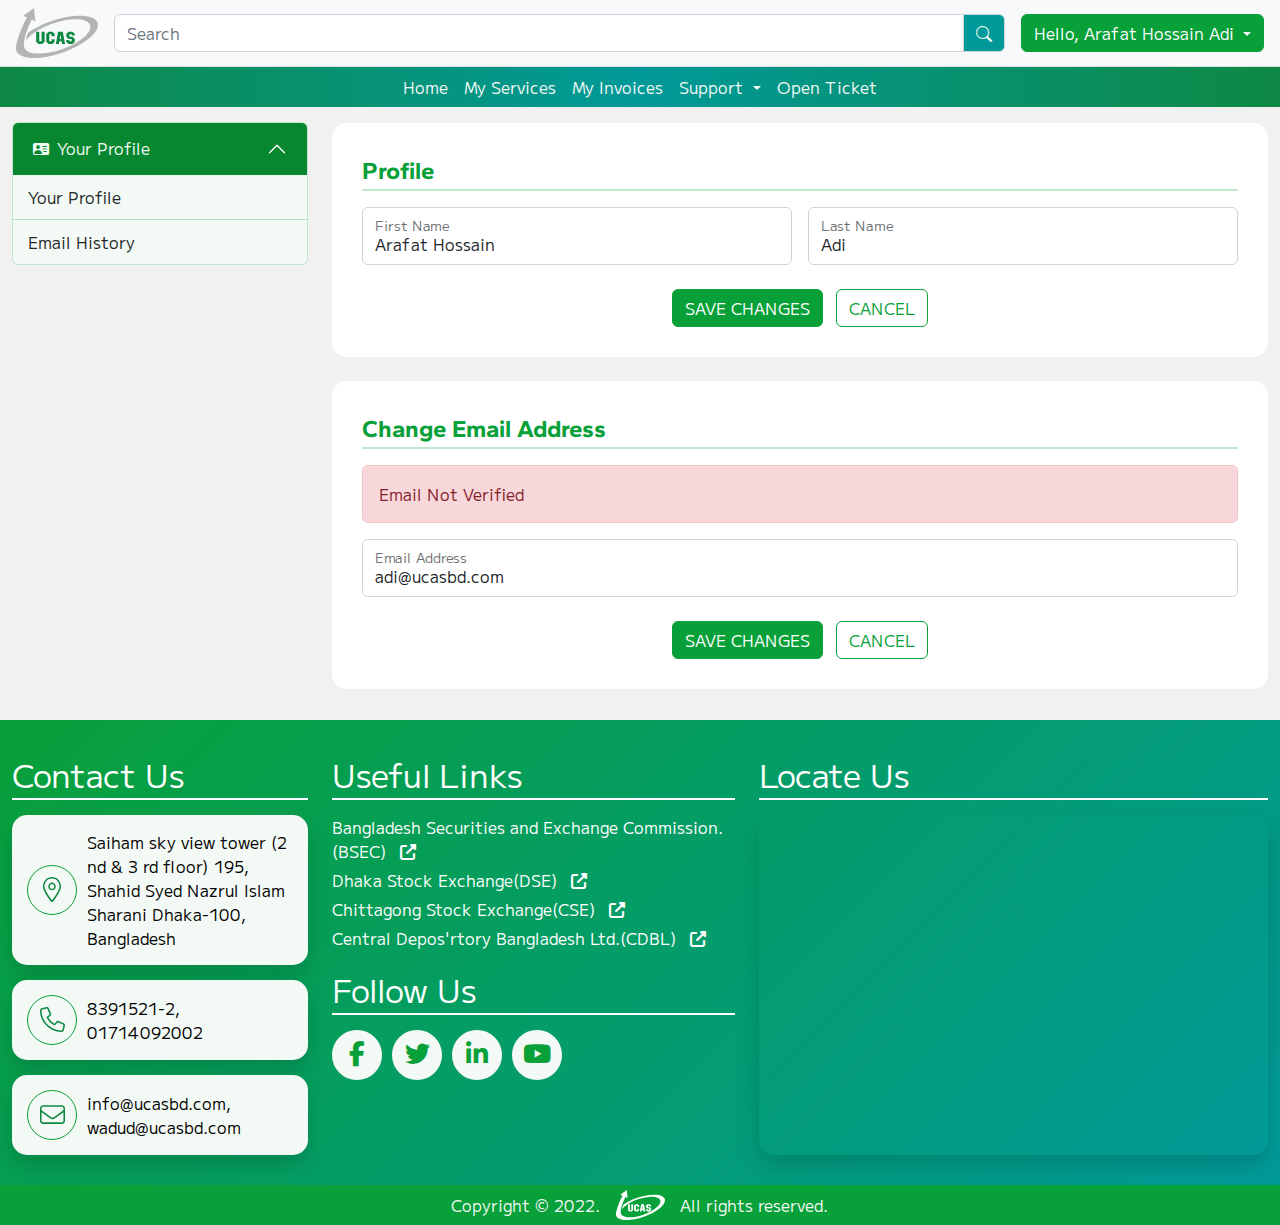
==== yourProfile.html @ eae657e6 "vrer" ====
<!DOCTYPE html>
<html lang="en">
<head>
	<meta charset="UTF-8">
	<meta name="viewport" content="width=device-width, initial-scale=1.0">
	<title>Your Profile | UCAS Ticketing System</title>

	<meta property="og:image" content="images/thumbnail.jpg">
	<link rel="icon" type="image/x-icon" href="images/favicon.png">

	<!-- fonts -->
	<link rel="preconnect" href="https://fonts.googleapis.com">
	<link rel="preconnect" href="https://fonts.gstatic.com" crossorigin>
	<link href="https://fonts.googleapis.com/css2?family=Gantari:wght@300;700;900&family=M+PLUS+2:wght@400;500;700&display=swap" rel="stylesheet">
	<link rel="stylesheet" href="https://cdnjs.cloudflare.com/ajax/libs/font-awesome/6.2.0/css/all.min.css">
	<link rel="stylesheet" href="https://cdn.jsdelivr.net/npm/bootstrap-icons@1.10.3/font/bootstrap-icons.css">
	<link rel="stylesheet" href="https://cdnjs.cloudflare.com/ajax/libs/font-awesome/6.4.0/css/all.min.css">
	
	<!-- css -->
	<link rel="stylesheet" href="css/bootstrap.min.css">
	<link rel="stylesheet" href="css/common.css">
	<link rel="stylesheet" href="css/accountDetails.css">
</head>
<body>
	<!--============================
	=            header            =
	=============================-->
	<header data-include="header"></header>

	<!--==========================
	=            body            =
	===========================-->
	<section class="container-fluid">
		<div class="row">
			<div class="col-lg-3 order-last order-lg-first">
				<div class="sideAccordionWrapper">
					<div class="accordion shortcuts" id="shortcuts">
						<div class="accordion-item">
							<h2 class="accordion-header" id="shortcutHeading">
								<button class="accordion-button" type="button" data-bs-toggle="collapse" data-bs-target="#shortcutCollapse" aria-expanded="true" aria-controls="shortcutCollapse">
									<i class="bi bi-person-vcard-fill me-2"></i>
									<span>Your Profile</span>
								</button>
							</h2>
							<div id="shortcutCollapse" class="accordion-collapse collapse show" aria-labelledby="shortcutHeading" data-bs-parent="#shortcuts">
								<div class="accordion-body">
									<a class="shortcutMenu" href="yourProfile.html">
										<span>Your Profile</span>
									</a>
									<a class="shortcutMenu" href="emailHistory.html">
										<span>Email History</span>
									</a>
								</div>
							</div>
						</div>
					</div>
				</div>
			</div>
			<div class="col-lg-9 my-3">
				<div class="account-details-form">
					<div class="row g-3">
						<div class="col-lg-12">
							<div class="title">
								Profile
							</div>
						</div>
						<div class="col-lg-6">
							<div class="form-floating">
							  <input type="text" class="form-control" placeholder="First Name" value="Arafat Hossain">
							  <label for="clientName">First Name</label>
							</div>
						</div>
						<div class="col-lg-6">
							<div class="form-floating">
							  <input type="text" class="form-control" placeholder="Last Name" value="Adi">
							  <label for="clientName">Last Name</label>
							</div>
						</div>
						<div class="col-lg-12 text-center mt-4">
							<button class="btn btn-primary me-2">save changes</button>
							<button class="btn btn-outline-primary">Cancel</button>
						</div>
					</div>
				</div>
				<div class="account-details-form mt-4">
					<div class="row g-3">
						<div class="col-lg-12">
							<div class="title">
								Change Email Address
							</div>
						</div>
						<div class="col-lg-12">
							<div class="alert alert-danger mb-0" role="alert">
							  Email Not Verified
							</div>
						</div>
						<div class="col-lg-12">
							<div class="form-floating">
							  <input type="email" class="form-control" placeholder="First Name" value="adi@ucasbd.com">
							  <label for="clientName">Email Address</label>
							</div>
						</div>
						<div class="col-lg-12 text-center mt-4">
							<button class="btn btn-primary me-2">save changes</button>
							<button class="btn btn-outline-primary">Cancel</button>
						</div>
					</div>
				</div>
			</div>
		</div>
	</section>

	<!--============================
	=            footer            =
	=============================-->
	<div data-include="footer" class="pt15"></div>
</body>
<!-- scripts -->
<script src="js/jquery-3.6.1.min.js"></script>
<script src="js/popper.min.js"></script>
<script src="js/bootstrap.min.js"></script>
<script src="js/isotope.pkgd.min.js"></script>
<script src="js/owl.carousel.min.js"></script>
<script src="js/masonry.pkgd.min.js"></script>
<script src="js/main.js"></script>
<script>
	$("#attAdder").click(function () {
	  $("#ticketAttachmentContainer").append('<div class="input-group"> <input type="file" class="form-control"> </div>');
	});

	var switchLabel = document.getElementById('switchLabel');
	switchLabel.innerHTML = "YES";
	$('#flexSwitchCheckChecked').change(function() {
        if(this.checked) {
            switchLabel.innerHTML = "YES";
            $(".form-check-input").css("background-color","green");
            $(".form-check-input").css("border-color","green");
        }else{
        	switchLabel.innerHTML = "NO";
        	$(".form-check-input").css("background-color","red");
        	$(".form-check-input").css("border-color","red");
        }     
	 });
</script>
</html>
---- css/common.css ----
/*================================
=            uiversal            =
================================*/
* {
  margin: 0;
  padding: 0; }

html {
  overflow-x: hidden; }

body {
  font-family: "M PLUS 2", sans-serif;
  background-color: rgba(238, 238, 238, 0.8); }

a, a:hover, a:focus {
  text-decoration: none;
  color: unset; }

a, p, span, button {
  font-family: "M PLUS 2", sans-serif; }

h1, h2, h3, h4, h5, h6 {
  font-family: "Gantari", sans-serif;
  font-weight: 700;
  margin: 0; }

hr, p {
  margin: 0; }

.pt15 {
  padding-top: 15px; }

.pt30 {
  padding-top: 30px; }

.pt60 {
  padding-top: 60px; }

.pb15 {
  padding-bottom: 15px; }

.pb30 {
  padding-bottom: 30px; }

.pb60 {
  padding-bottom: 60px; }

.ptb15 {
  padding-top: 15px;
  padding-bottom: 15px; }

.ptb30 {
  padding-top: 30px;
  padding-bottom: 30px; }

.ptb60 {
  padding-top: 60px;
  padding-bottom: 60px; }

.mt15 {
  margin-top: 15px; }

.mt30 {
  margin-top: 30px; }

.mt60 {
  margin-top: 60px; }

.mb15 {
  margin-bottom: 15px; }

.mb30 {
  margin-bottom: 30px; }

.mb60 {
  margin-bottom: 60px; }

.mtb15 {
  margin-top: 15px;
  margin-bottom: 15px; }

.mtb30 {
  margin-top: 30px;
  margin-bottom: 30px; }

.mtb60 {
  margin-top: 60px;
  margin-bottom: 60px; }

/*=====  End of uiversal  ======*/
/*==============================
=            header            =
==============================*/
.logo-user-container {
  display: flex;
  flex-direction: row;
  justify-content: space-between;
  align-items: center;
  background: var(--bs-light);
  padding: 0.5rem 1rem;
  border-bottom: 1px solid rgba(0, 0, 0, 0.1); }
  .logo-user-container img {
    max-height: 50px; }
  .logo-user-container .input-group {
    margin: 0 1rem; }
    .logo-user-container .input-group .input-group-text {
      background-color: #009999;
      color: #F3F9F4; }
  .logo-user-container .btn-group .btn-primary {
    text-transform: capitalize; }

.dropdown-menu[data-bs-popper] {
  background: #F3F9F4;
  top: 40px;
  border: 1px solid rgba(8, 160, 57, 0.25); }
  .dropdown-menu[data-bs-popper] .dropdown-item:hover {
    color: #066f28;
    background: rgba(8, 160, 57, 0.15); }

.navbar {
  background: linear-gradient(90deg, #0e8944 0%, #009999 50%, #0e8944 100%);
  --bs-navbar-padding-y:0; }
  .navbar .navbar-collapse {
    justify-content: center; }
  .navbar .nav-link {
    color: #F3F9F4; }
    .navbar .nav-link.active {
      color: #F3F9F4; }

@media (max-width: 992px) {
  .navbar {
    background: linear-gradient(135deg, #0e8944 0%, #009999 100%); }

  .logo-user-container {
    flex-direction: column; }
    .logo-user-container .navTogglerFix {
      display: flex;
      flex-direction: row;
      justify-content: space-between;
      align-items: center;
      width: 100%; }
      .logo-user-container .navTogglerFix .navbar-toggler:focus {
        box-shadow: unset; }
    .logo-user-container .navbar {
      background: unset;
      --bs-navbar-padding-y: 0; } }
@media (min-width: 992px) {
  .navTogglerFix {
    display: none; } }
/*=====  End of header  ======*/
/*===============================
=            content            =
===============================*/
.btn-primary {
  --bs-btn-color: #fff;
  --bs-btn-bg: #08A039;
  --bs-btn-border-color: #08A039;
  --bs-btn-hover-color: #fff;
  --bs-btn-hover-bg: #078830;
  --bs-btn-hover-border-color: #078830;
  --bs-btn-focus-shadow-rgb: 0 0 0 0.2rem rgba(8, 160, 57, 0.25);
  --bs-btn-active-color: #fff;
  --bs-btn-active-bg: #078830;
  --bs-btn-active-border-color: #acfbc6;
  --bs-btn-active-shadow: inset 0 3px 5px rgba(0, 0, 0, 0.125);
  --bs-btn-disabled-color: #fff;
  --bs-btn-disabled-bg: #0d6efd;
  --bs-btn-disabled-border-color: #0d6efd; }

.accordion {
  --bs-accordion-color: #212529;
  --bs-accordion-bg: #ffffff;
  --bs-accordion-transition: color 0.15s ease-in-out,background-color 0.15s ease-in-out,border-color 0.15s ease-in-out,box-shadow 0.15s ease-in-out,border-radius 0.15s ease;
  --bs-accordion-border-color: rgba(8, 160, 57, 0.25);
  --bs-accordion-border-width: 1px;
  --bs-accordion-border-radius: 0.375rem;
  --bs-accordion-inner-border-radius: calc(0.375rem - 1px);
  --bs-accordion-btn-padding-x: 1.25rem;
  --bs-accordion-btn-padding-y: 1rem;
  --bs-accordion-btn-color: #F3F9F4;
  --bs-accordion-btn-bg: #08A039;
  --bs-accordion-btn-icon: url("data:image/svg+xml,%3Csvg xmlns='http://www.w3.org/2000/svg' viewBox='0 0 16 16' fill='%23ffffff'%3E%3Cpath fill-rule='evenodd' d='M1.646 4.646a.5.5 0 0 1 .708 0L8 10.293l5.646-5.647a.5.5 0 0 1 .708.708l-6 6a.5.5 0 0 1-.708 0l-6-6a.5.5 0 0 1 0-.708z'/%3E%3C/svg%3E");
  --bs-accordion-btn-icon-width: 1.25rem;
  --bs-accordion-btn-icon-transform: rotate(-180deg);
  --bs-accordion-btn-icon-transition: transform 0.2s ease-in-out;
  --bs-accordion-btn-active-icon: url("data:image/svg+xml,%3Csvg xmlns='http://www.w3.org/2000/svg' viewBox='0 0 16 16' fill='%23ffffff'%3E%3Cpath fill-rule='evenodd' d='M1.646 4.646a.5.5 0 0 1 .708 0L8 10.293l5.646-5.647a.5.5 0 0 1 .708.708l-6 6a.5.5 0 0 1-.708 0l-6-6a.5.5 0 0 1 0-.708z'/%3E%3C/svg%3E");
  --bs-accordion-btn-focus-border-color: #86b7fe;
  --bs-accordion-btn-focus-box-shadow: unset;
  --bs-accordion-body-padding-x: 1.25rem;
  --bs-accordion-body-padding-y: 1rem;
  --bs-accordion-active-color: #F3F9F4;
  --bs-accordion-active-bg: #078830; }

.pagination {
  --bs-pagination-padding-x: 0.75rem;
  --bs-pagination-padding-y: 0.375rem;
  --bs-pagination-font-size: 1rem;
  --bs-pagination-color: #08A039;
  --bs-pagination-bg: #F3F9F4;
  --bs-pagination-border-width: 1px;
  --bs-pagination-border-color: rgba(8, 160, 57, 0.25);
  --bs-pagination-border-radius: 0.375rem;
  --bs-pagination-hover-color: #fff;
  --bs-pagination-hover-bg: rgba(8, 160, 57, 0.5);
  --bs-pagination-hover-border-color: #dee2e6;
  --bs-pagination-focus-color: #fff;
  --bs-pagination-focus-bg: rgba(8, 160, 57, 0.5);
  --bs-pagination-focus-box-shadow: 0 0 0 0.25rem rgba(8, 160, 57, 0.25);
  --bs-pagination-active-color: #F3F9F4;
  --bs-pagination-active-bg: #08A039;
  --bs-pagination-active-border-color: #08A039;
  --bs-pagination-disabled-color: #6c757d;
  --bs-pagination-disabled-bg: #fff;
  --bs-pagination-disabled-border-color: #dee2e6;
  display: flex;
  padding-left: 0;
  list-style: none; }

.btn-primary {
  color: #fff;
  background-color: #08A039;
  border-color: #08A039;
  text-transform: uppercase; }

.btn-primary:hover {
  color: #fff;
  background-color: #078830;
  border-color: #078830; }

.btn-primary.focus, .btn-primary:focus, .btn:focus-visible {
  color: #fff;
  background-color: #078830;
  border-color: #acfbc6;
  box-shadow: 0 0 0 0.2rem rgba(8, 160, 57, 0.25); }

.btn.show:focus-visible {
  box-shadow: 0 0 0 0.2rem rgba(8, 160, 57, 0.25); }

.btn-primary:not(:disabled):not(.disabled):active {
  color: #fff;
  background-color: #078830;
  border-color: #acfbc6;
  box-shadow: 0 0 0 0.2rem rgba(8, 160, 57, 0.25); }

.btn-primary:not(:disabled):not(.disabled).active:focus, .btn-primary:not(:disabled):not(.disabled):active:focus {
  box-shadow: 0 0 0 0.2rem rgba(8, 160, 57, 0.25); }

.btn-outline-primary {
  color: #08A039;
  border-color: #08A039;
  text-transform: uppercase; }

.btn-outline-primary:hover {
  color: #fff;
  background-color: #08A039;
  border-color: #08A039; }

.btn-outline-primary.focus, .btn-outline-primary:focus {
  box-shadow: 0 0 0 0.2rem rgba(8, 160, 57, 0.25); }

.btn-outline-primary:not(:disabled):not(.disabled):active {
  color: #fff;
  background-color: #078830;
  border-color: #078830; }

.btn-outline-primary:not(:disabled):not(.disabled):active:focus {
  box-shadow: 0 0 0 0.2rem rgba(8, 160, 57, 0.25); }

.form-control:focus {
  border-color: #08A039;
  box-shadow: 0 0 0 0.2rem rgba(8, 160, 57, 0.25); }

.form-select:focus {
  border-color: #08A039;
  box-shadow: 0 0 0 0.25rem rgba(8, 160, 57, 0.25); }

.sideAccordionWrapper {
  margin: 15px 0; }

.accordion.shortcuts .accordion-body {
  background: #F3F9F4;
  padding: unset;
  overflow: hidden; }
.accordion.shortcuts .shortcutMenu {
  display: flex;
  flex-direction: row;
  align-items: center;
  padding: 10px 15px; }
  .accordion.shortcuts .shortcutMenu:not(:last-child) {
    border-bottom: 1px solid rgba(8, 160, 57, 0.25); }
  .accordion.shortcuts .shortcutMenu i {
    margin-right: 10px;
    color: #08A039; }
  .accordion.shortcuts .shortcutMenu:hover {
    color: #066f28;
    background: rgba(8, 160, 57, 0.15); }
.accordion .accordion-collapse {
  overflow: hidden; }

input[disabled] {
  background: rgba(8, 160, 57, 0.1) !important;
  border: 1px solid rgba(8, 160, 57, 0.25); }

input[type="radio"] {
  display: none; }

.option-wrapper .option {
  height: calc(1.5em + 0.75rem + 2px);
  width: 100%;
  display: flex;
  align-items: center;
  cursor: pointer;
  overflow: hidden;
  transition: all 0.3s ease;
  margin-bottom: 0;
  color: unset;
  font-weight: unset; }

#option-1:checked:checked ~ .option-1, #option-2:checked:checked ~ .option-2, #option-3:checked:checked ~ .option-3, #option-4:checked:checked ~ .option-4, #option-5:checked:checked ~ .option-5, #option-1m:checked:checked ~ .option-1m, #option-2m:checked:checked ~ .option-2m, #option-3m:checked:checked ~ .option-3m, #option-4m:checked:checked ~ .option-4m, #option-5m:checked:checked ~ .option-5m {
  color: #F3F9F4;
  background: #08A039; }

#option-1:checked:checked ~ .option-1 .dot-wrapper, #option-2:checked:checked ~ .option-2 .dot-wrapper, #option-3:checked:checked ~ .option-3 .dot-wrapper, #option-4:checked:checked ~ .option-4 .dot-wrapper, #option-5:checked:checked ~ .option-5 .dot-wrapper, #option-1m:checked:checked ~ .option-1m .dot-wrapper, #option-2m:checked:checked ~ .option-2m .dot-wrapper, #option-3m:checked:checked ~ .option-3m .dot-wrapper, #option-4m:checked:checked ~ .option-4m .dot-wrapper, #option-5m:checked:checked ~ .option-5m .dot-wrapper {
  background: #08A039; }

#option-1:checked:checked ~ .option-1 .dot, #option-2:checked:checked ~ .option-2 .dot, #option-3:checked:checked ~ .option-3 .dot, #option-4:checked:checked ~ .option-4 .dot, #option-5:checked:checked ~ .option-5 .dot, #option-1m:checked:checked ~ .option-1m .dot, #option-2m:checked:checked ~ .option-2m .dot, #option-3m:checked:checked ~ .option-3m .dot, #option-4m:checked:checked ~ .option-4m .dot, #option-5m:checked:checked ~ .option-5m .dot {
  background: #fff; }

.option-wrapper .option .dot {
  height: 20px;
  width: 20px;
  background: #d9d9d9;
  border-radius: 50%;
  position: relative; }

#option-1:checked:checked ~ .option-1 .dot::before, #option-2:checked:checked ~ .option-2 .dot::before, #option-3:checked:checked ~ .option-3 .dot::before, #option-4:checked:checked ~ .option-4 .dot::before, #option-5:checked:checked ~ .option-5 .dot::before, #option-1m:checked:checked ~ .option-1m .dot::before, #option-2m:checked:checked ~ .option-2m .dot::before, #option-3m:checked:checked ~ .option-3m .dot::before, #option-4m:checked:checked ~ .option-4m .dot::before, #option-5m:checked:checked ~ .option-5m .dot::before {
  opacity: 1;
  transform: scale(1); }

.option-wrapper .option .dot::before {
  position: absolute;
  content: "";
  top: 4px;
  left: 4px;
  width: 12px;
  height: 12px;
  background: #08A039;
  border-radius: 50%;
  opacity: 0;
  transform: scale(1.5);
  transition: all 0.3s ease; }

.dot-wrapper {
  height: calc(1.5em + 0.75rem + 2px);
  display: flex;
  align-items: center;
  padding-left: 7px;
  padding-right: 7px;
  margin-right: 10px; }

.option-wrapper-inside:not(:last-child) {
  border-bottom: 1px solid rgba(8, 160, 57, 0.25); }

.table > :not(caption) > * > * {
  padding: unset;
  background-color: unset;
  border-bottom-width: unset;
  box-shadow: unset; }

.table {
  overflow: hidden;
  background: #F3F9F4;
  border-radius: 15px;
  border: 1px solid rgba(8, 160, 57, 0.25);
  margin-bottom: 0; }
  .table .thead {
    font-family: "Gantari", sans-serif;
    font-weight: 700;
    background: #08A039;
    color: #F3F9F4;
    padding: 5px 15px;
    font-weight: bold;
    font-size: 18px; }
    .table .thead .tr {
      display: flex;
      flex-direction: row;
      justify-content: space-between;
      align-items: center; }
      .table .thead .tr .th {
        padding: 0 10px;
        flex-shrink: 1; }
  .table .tbody .tr {
    display: flex;
    flex-direction: row;
    justify-content: space-between;
    align-items: center;
    padding: 10px 15px;
    cursor: pointer;
    }
    .table .tbody .tr:not(:last-child) {
      border-bottom: 1px solid rgba(8, 160, 57, 0.15); }
    .table .tbody .tr:hover {
      background: rgba(8, 160, 57, 0.1); }
    .table .tbody .tr .td {
      padding: 0 10px;
      flex-shrink: 1; }

.cust-card {
  background: #ffffff;
  border-radius: 1rem;
  padding: 2rem; }

/*----------  ckeditor  ----------*/
.ck {
  --ck-focus-ring: 1px solid #08A039;
  --ck-border-radius: .375rem; }

.ck-toolbar {
  border-radius: .375rem .375rem 0 0 !important;
  background: rgba(8, 160, 57, 0.1) !important;
  border: 1px solid rgba(8, 160, 57, 0.25) !important;
  border-bottom-width: 0 !important; }

.ck.ck-editor__main > .ck-editor__editable:not(.ck-focused) {
  border: 1px solid rgba(8, 160, 57, 0.25) !important;
  border-radius: 0 0 .375rem .375rem !important; }

.ck.ck-editor__editable_inline {
  padding: 0 1.25rem !important; }

@media (max-width: 992px) {
  .table .thead {
    display: none; }
  .table .tbody .tr {
    display: flex;
    flex-direction: column;
    justify-content: center;
    align-items: center;
    text-align: center;
    font-size: 14px; }
    .table .tbody .tr .td {
      padding: 0;
      margin: 5px 0; }
    .table .tbody .tr .th-sm {
      font-family: "Gantari", sans-serif;
      font-weight: 700;
      color: #08A039;
      font-size: 16px; } }
@media (min-width: 992px) {
  .table .tbody .tr .th-sm {
    display: none; } }
/*=====  End of content  ======*/
/*===============================
=            footer            =
===============================*/
/*==============================
=            footer            =
==============================*/
footer {
  background: linear-gradient(135deg, #08A039 0%, #009999 100%);
  color: #ffffff; }
  footer .secHead {
    width: 100%;
    text-align: left;
    text-transform: unset;
    color: #ffffff;
    margin-bottom: 15px;
    font-family: "Gantari", sans-serif; }
    footer .secHead span {
      font-size: 32px; }
    footer .secHead .divider {
      display: flex;
      flex-direction: row;
      justify-content: space-between;
      align-items: center; }
      footer .secHead .divider .left, footer .secHead .divider .right {
        width: 100%;
        height: 2px;
        background: #ffffff; }
  footer .cu-container .infoWrapper {
    display: flex;
    flex-direction: row;
    align-items: center;
    background: #F3F9F4;
    padding: 15px;
    border-radius: 15px;
    box-shadow: 0 10px 20px rgba(0, 0, 0, 0.15); }
    footer .cu-container .infoWrapper span {
      color: #000000; }
    footer .cu-container .infoWrapper .iconWrapper {
      display: flex;
      flex-direction: row;
      justify-content: center;
      align-items: center;
      width: 50px;
      height: 50px;
      border: 1px solid #08A039;
      border-radius: 30px;
      margin-right: 10px;
      flex-shrink: 0; }
      footer .cu-container .infoWrapper .iconWrapper img {
        height: 25px; }
    footer .cu-container .infoWrapper:not(:last-child) {
      margin-bottom: 15px; }
  footer .usefulLinks {
    display: flex;
    flex-direction: column;
    margin-bottom: 15px; }
    footer .usefulLinks a:hover {
      text-decoration: underline; }
    footer .usefulLinks a:not(:last-child) {
      margin-bottom: 5px; }
  footer .followUs {
    display: flex;
    flex-direction: row;
    align-items: center; }
    footer .followUs a {
      display: flex;
      flex-direction: row;
      justify-content: center;
      align-items: center;
      width: 50px;
      height: 50px;
      border: 2px solid #F3F9F4;
      border-radius: 30px;
      background: #F3F9F4;
      color: #08A039;
      font-size: 25px;
      transition: 0.3s all; }
      footer .followUs a:not(:last-child) {
        margin-right: 10px; }
      footer .followUs a:hover {
        background: transparent;
        color: #F3F9F4;
        transform: scale(0.9); }
  footer .mapWrapper {
    display: flex;
    flex-direction: row;
    height: 100%;
    border-radius: 15px;
    overflow: hidden;
    box-shadow: 0 10px 20px rgba(0, 0, 0, 0.15); }
    footer .mapWrapper iframe {
      width: 100%; }

/*=====  End of footer  ======*/
/*=================================
=            copyright            =
=================================*/
.copyright {
  display: flex;
  flex-direction: row;
  justify-content: center;
  align-items: center;
  background: #08A039;
  padding: 5px 10px;
  color: #F3F9F4; }
  .copyright img {
    margin: 0 15px;
    height: 30px; }

/*=====  End of copyright  ======*/
@media (max-width: 992px) {
  /*==============================
  =            footer            =
  ==============================*/
  footer .secHead span {
    font-size: 24px; }
  footer .cu-container .infoWrapper span {
    font-size: 14px; }
  footer .usefulLinks a {
    font-size: 14px; }
  footer .mapWrapper {
    min-height: 300px; }

  /*=================================
  =            copyright            =
  =================================*/
  .copyright {
    flex-direction: column; }
    .copyright img {
      margin-top: 10px;
      margin-bottom: 10px; } }
/*=====  End of footer  ======*/

/*# sourceMappingURL=common.css.map */
---- css/accountDetails.css ----
.update-btn-container .accordion-item {
  margin-top: -5px;
  border-top-right-radius: 0;
  border-top-left-radius: 0;
}
.update-btn-container .accordion-item .accordion-body {
  padding-top: 1rem;
}

.accordion.recentTickets .shortcutMenu {
  display: block;
}
.accordion.recentTickets .shortcutMenu i {
  margin-right: 5px;
}

.recentTickets .ticketTitle {
  display: flex;
  flex-direction: row;
  align-items: center;
}
.recentTickets .statusTime {
  display: flex;
  flex-direction: row;
  justify-content: space-between;
  align-items: center;
  font-size: 14px;
  margin-top: 5px;
}

.account-details-form {
  background: #ffffff;
  padding: 30px;
  border-radius: 15px;
}
.account-details-form .title {
  font-family: "Gantari", sans-serif;
  font-weight: 700;
  font-size: 24px;
  color: #08a039;
}
.account-details-form .title:after {
  content: "";
  background: rgba(8, 160, 57, 0.25);
  height: 2px;
  width: 100%;
  display: block;
  border-radius: 50px;
}

#ticketAttachmentContainer .input-group:not(:nth-child(2)) {
  margin-top: 15px;
}

.join-mailing-list .switch-wrapper {
  cursor: pointer;
  border-radius: 0.375rem;
  background: rgba(8, 160, 57, 0.25);
  width: -moz-fit-content;
  width: fit-content;
}
.join-mailing-list .switch-wrapper .form-check {
  cursor: pointer;
  display: flex;
  align-items: center;
  padding-left: 50px;
}
.join-mailing-list .switch-wrapper .form-check-input {
  width: 3em;
  height: 1.5em;
  cursor: pointer;
  padding: 5px 0 5px 10px;
}
.join-mailing-list .switch-wrapper label {
  cursor: pointer;
  color: rgba(0, 0, 0, 0.75);
  width: 60px;
  padding: 10px 10px 10px 10px;
}

.form-check-input:checked {
  background-color: green;
  border-color: green;
}

.form-check-input:focus {
  box-shadow: unset;
}/*# sourceMappingURL=accountDetails.css.map */
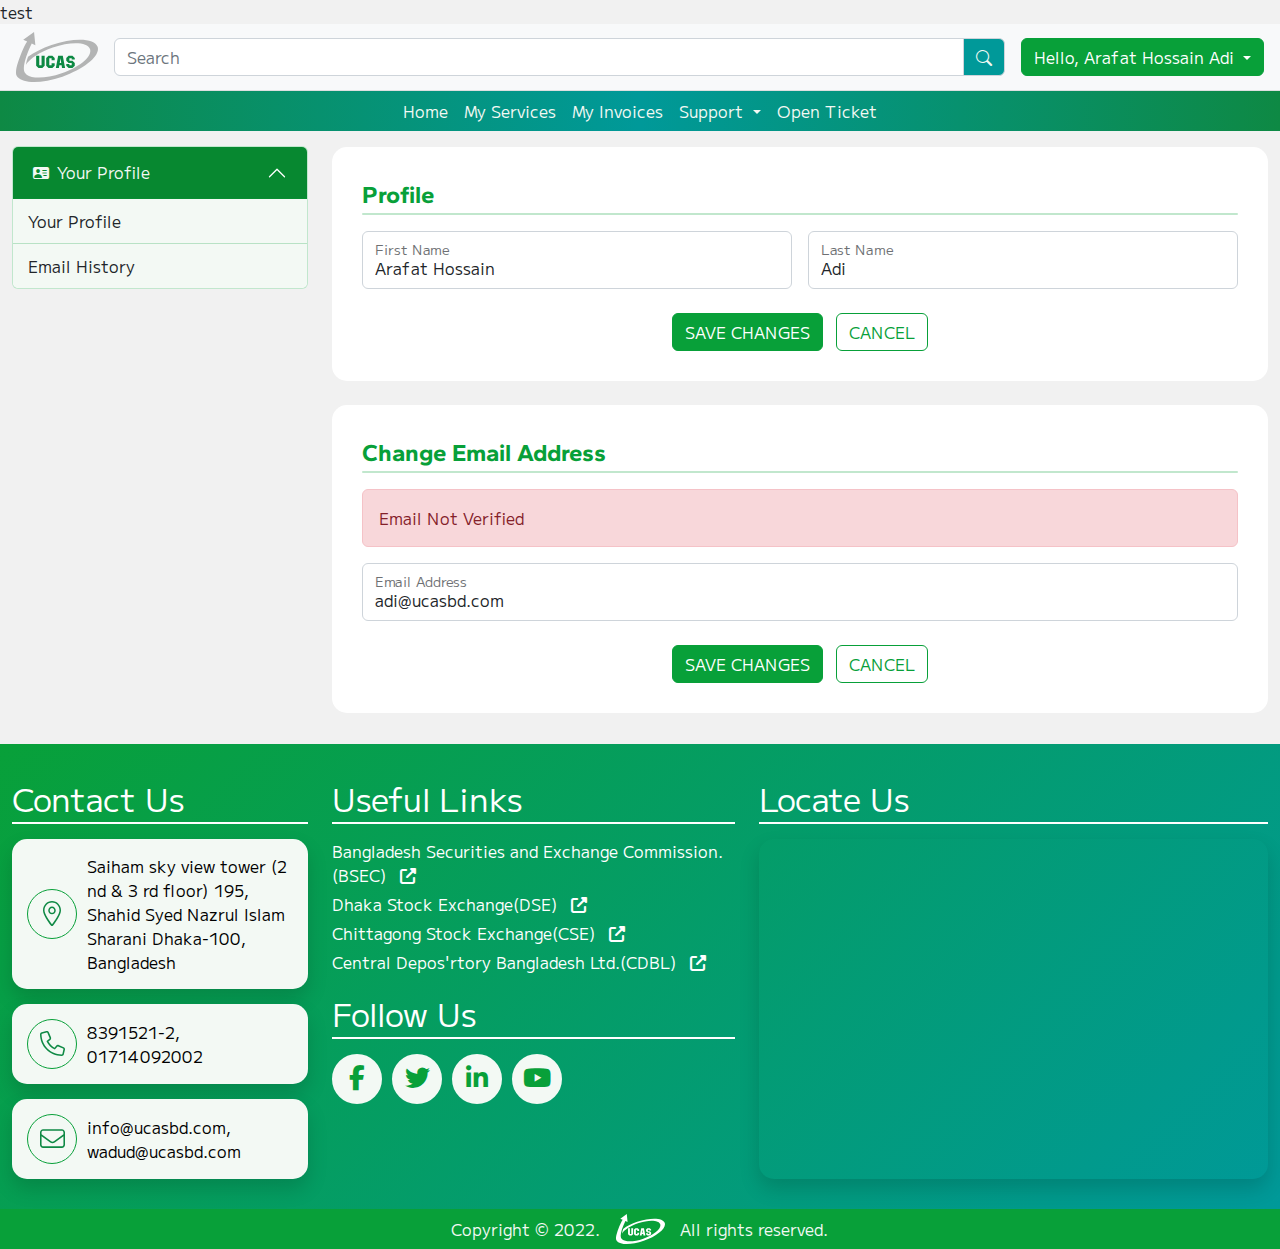
==== commit 6303f719: "aefwefwe" ====
--- a/yourProfile.html
+++ b/yourProfile.html
@@ -20,6 +20,7 @@
 	<link rel="stylesheet" href="css/bootstrap.min.css">
 	<link rel="stylesheet" href="css/common.css">
 	<link rel="stylesheet" href="css/accountDetails.css">
+	test
 </head>
 <body>
 	<!--============================
